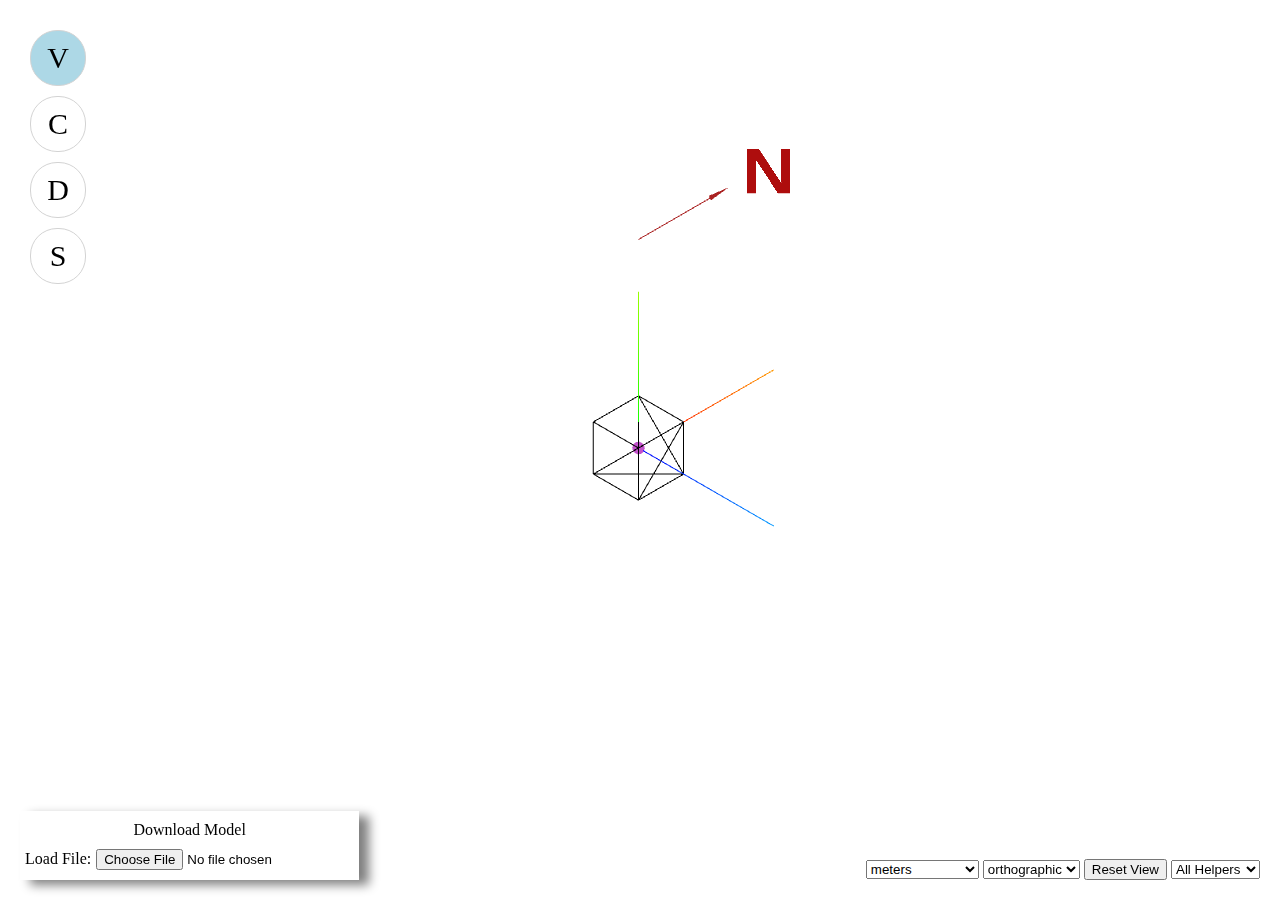
==== index.html @ ad7742c2 "add labels list of selected nodes and segments" ====
<!DOCTYPE html>
<html >
<head>
	<title>3D Pipe Sketching</title>
	
	<meta name="viewport" content="width=device-width, user-scalable=no, minimum-scale=1.0, maximum-scale=1.0">
    
	<link rel="stylesheet" href="css/normalize.css">
	<link rel="stylesheet" href="css/pipe_style.css">
    
    <!--[if IE 9]>    <script src="js-lib/typedarray.js"></script>    <![endif]-->
    
    <script src="js-lib/ieShims.js"></script>
    <script src="js-lib/FileSaver.js"></script>
    <script src="js-lib/three.js"></script>
    <script src="js-lib/OrbitControls.js"></script>
    <script src="js/pipeData.js"></script>
	<script src="js/pipeGeometry.js"></script>
    <script src="js/pipeCalc.js"></script>
	<script src="js/pipe.js"></script>
    <script src="js/index.js"></script>
</head>

<body>
    <div id="piping"></div>
	
	<div id="mode-box">
		<div class="mode-button circle-button" id="view-mode">V</div>
		<div class="mode-button circle-button" id="create-mode">C</div>
		<div class="mode-button circle-button" id="draw-mode">D</div>
		<div class="mode-button circle-button" id="select-mode">S</div>
	
	</div>
	
	<div id="file-box">
		<div id="save-file">Download Model</div>
		<div ><label>Load File:<input type="file"  id="load-file"></label></div>
	</div>
	
	<div id="selected-objects">
		<div>
			Nodes
			<div id="selected-nodes"></div>
		</div>
		<div>
			Segments
			<div id="selected-pipes"></div>
		</div>
	</div>
	
	<div id="bottom-right">
		<select id="unit-selector">
			<option value="m">meters</option>
			<option value="fi">feet and inches</option>
		</select>
		<select id="camera-style">
			<option value="o">orthographic</option>
			<option value="p">perspective</option>
		</select>
		<button id="reset-view">Reset View</button>
		<select id="show-helpers">
			<option value="all">All Helpers</option>
			<option value="none">No Helpers</option>
		</select>
	</div>
	
	<div id="menu-box">
        <div id="position-box" class="menu-group">
            <p>Position</p>
            <div class="y-box">
				<span class="activator"></span>
                <input type="text" id="y-pos">
                <label for="y-pos">ELEVATION</label>
            </div>
            <div class="x-box">
				<span class="activator"></span>
                <input type="text" id="x-pos">
                <label for="x-pos">NORTH</label>
            </div>
            <div class="z-box">
				<span class="activator"></span>
                <input type="text" id="z-pos">
                <label for="z-pos">EAST</label>
            </div>
        </div>
        <div id="delta-box"class="menu-group">
            <p>Delta</p>
            <div class="y-box">
				<span class="activator"></span>
                <input type="text" id="y-delta">
                <label for="y-delta">ELEVATION</label>
            </div>
            <div class="x-box">
				<span class="activator"></span>
                <input type="text" id="x-delta"></input>
                <label for="x-delta">NORTH</label>
            </div>
            <div class="z-box">
				<span class="activator"></span>
                <input type="text" id="z-delta">
                <label for="z-delta">EAST</label>
            </div>
            <div class="l-box">
				<span class="activator"></span>
                <input type="text" id="l-delta">
                <label for="l-delta">LENGTH</label>
            </div>
			<div class="d1-box">
				<input type="text" id="diameter">
				<label for="diam1">DIAMETER</label>
			</div>
        </div>
		
    </div>

</body>
</html>
---- css/pipe_style.css ----
html{
    height:100%;
}

body{
    position:absolute;
    margin:0px;
    top:0px;
    bottom:0px;
    left:0px;
    right:0px;
}

#piping{
	width:100%;
	overflow:hidden;
	height:100%;
}


.hidden{
	display:none;
}

/* selected objects */
/*=========================================*/

div#selected-objects{
    position:absolute;
    right:20px;
    top:20px;
}

div#selected-objects div.obj{
	display:flex;
	justify-content: space-between;
	width:500px;
}

/* bottom right */
/*=========================================*/

div#bottom-right{
    position:absolute;
    right:20px;
    bottom:20px;
}


/* menu box */
/*=========================================*/

div#menu-box{
    position:absolute;
    right:20px;
    top:20px;
}

div#menu-box input{
    background:rgba(256,256,256,0.0);
}

.menu-group p{
    margin:0px 0px 5px 0px;
	font-weight:bold;
}

.menu-group {
	background:rgba(256,256,256,0.8);
	padding:10px;
    margin:0px 0px 10px 0px;
	border-left:3px solid green;
	box-shadow: 10px 5px 10px grey;
}

.menu-group div{
	margin-top:5px;
}

.menu-group  input{
    width:90px;
    border:none;
	vertical-align:middle;
}

.menu-group div .activator{
	display:inline-block;
    min-width:15px;
	vertical-align:middle;
    height:15px;
    border: 1px solid lightGrey;
    border-radius:8px;
}

.menu-group  div:hover .activator{
	background:lightBlue;
}

.menu-group  div.active .activator:hover{
	background:lightCoral;
}

.menu-group  div.active .activator{
	background:lightGrey;
}

div#delta-box{
    display:none;
}

div#delta-box input{
    border:none;
}

/* circle buttons */
/*=========================================*/

.circle-button{
	background-color:white;
	padding:10px;
	width:34px;
    border: 1px solid lightGrey;
    border-radius:27px;
	text-align:center;
	font-size:30px;
	margin:10px;
}

.circle-button:hover{
	background-color:lightGreen;
}

.circle-button.active{
	background:lightBlue;
}

.circle-button.suspended{
	background:lightCoral;
}

.circle-button:hover::after{
	position:absolute;
	left:70px;
	font-size:15px;
}

/* mode box */
/*=========================================*/

div#mode-box{
    position:absolute;
    left:20px;
    top:20px;
}

#view-mode:hover::after{
	content: "View mode";
}

#create-mode:hover::after{
	content: "Create mode";
}

#draw-mode:hover::after{
	content: "Draw mode";
}

#select-mode:hover::after{
	content: "Select mode";
}

/* file box */
/*=========================================*/

div#file-box{
    position:absolute;
    left:20px;
    bottom:20px;
	box-shadow: 10px 5px 10px grey;
	background-color:white;
	padding:5px;
}

#save-file{
	background-color:white;
	padding:5px;
	text-align:center;
}

#save-file:hover{
	background-color:lightgreen;
}

#load-file{
	padding: 5px;
}
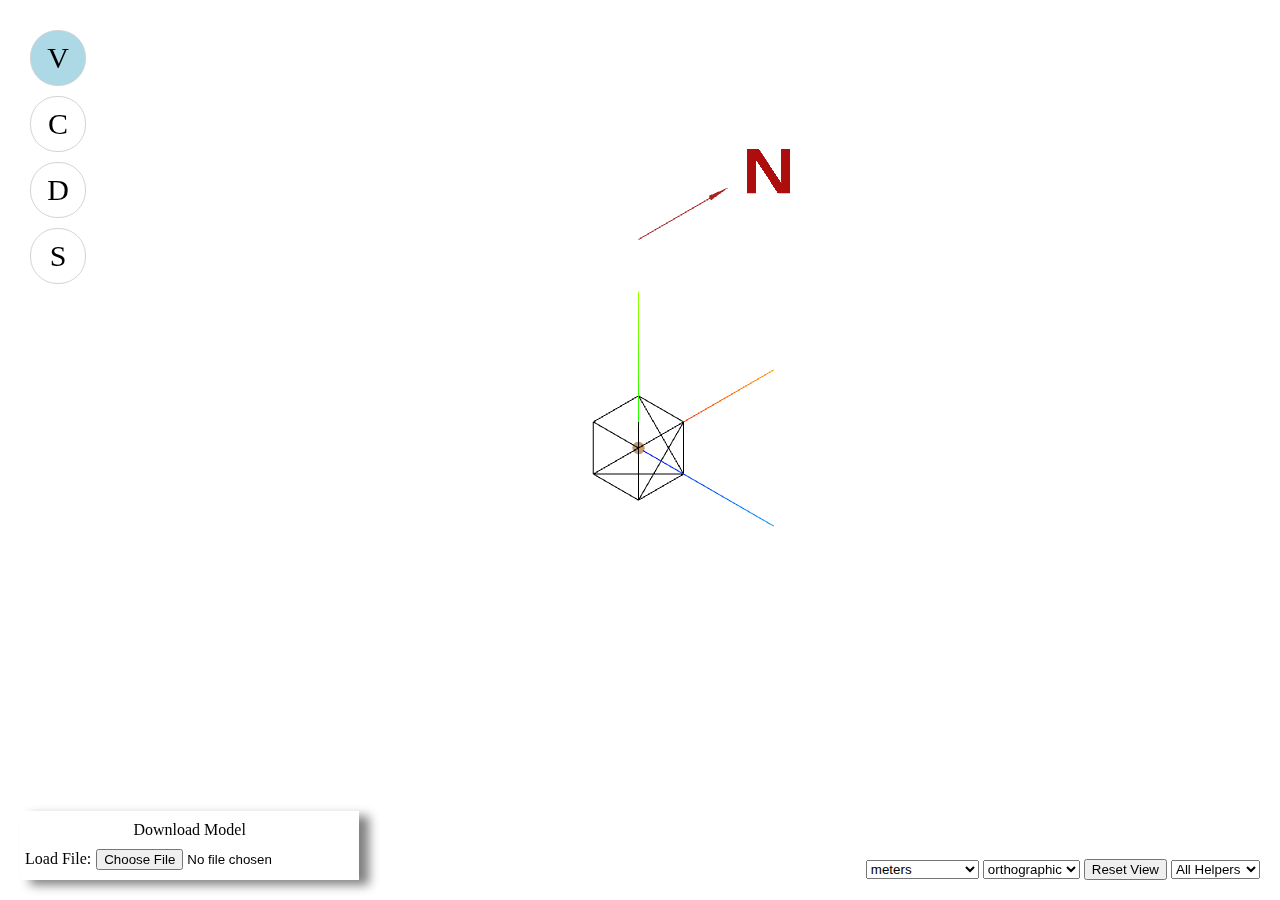
==== commit 3d01b32d: "allow bounding box to be hidden" ====
--- a/index.html
+++ b/index.html
@@ -49,6 +49,7 @@
 	</div>
 	
 	<div id="bottom-right">
+	
 		<select id="unit-selector">
 			<option value="m">meters</option>
 			<option value="fi">feet and inches</option>
@@ -61,7 +62,9 @@
 		<select id="show-helpers">
 			<option value="all">All Helpers</option>
 			<option value="none">No Helpers</option>
+			<option value="no-box">No Box</option>
 		</select>
+			
 	</div>
 	
 	<div id="menu-box">
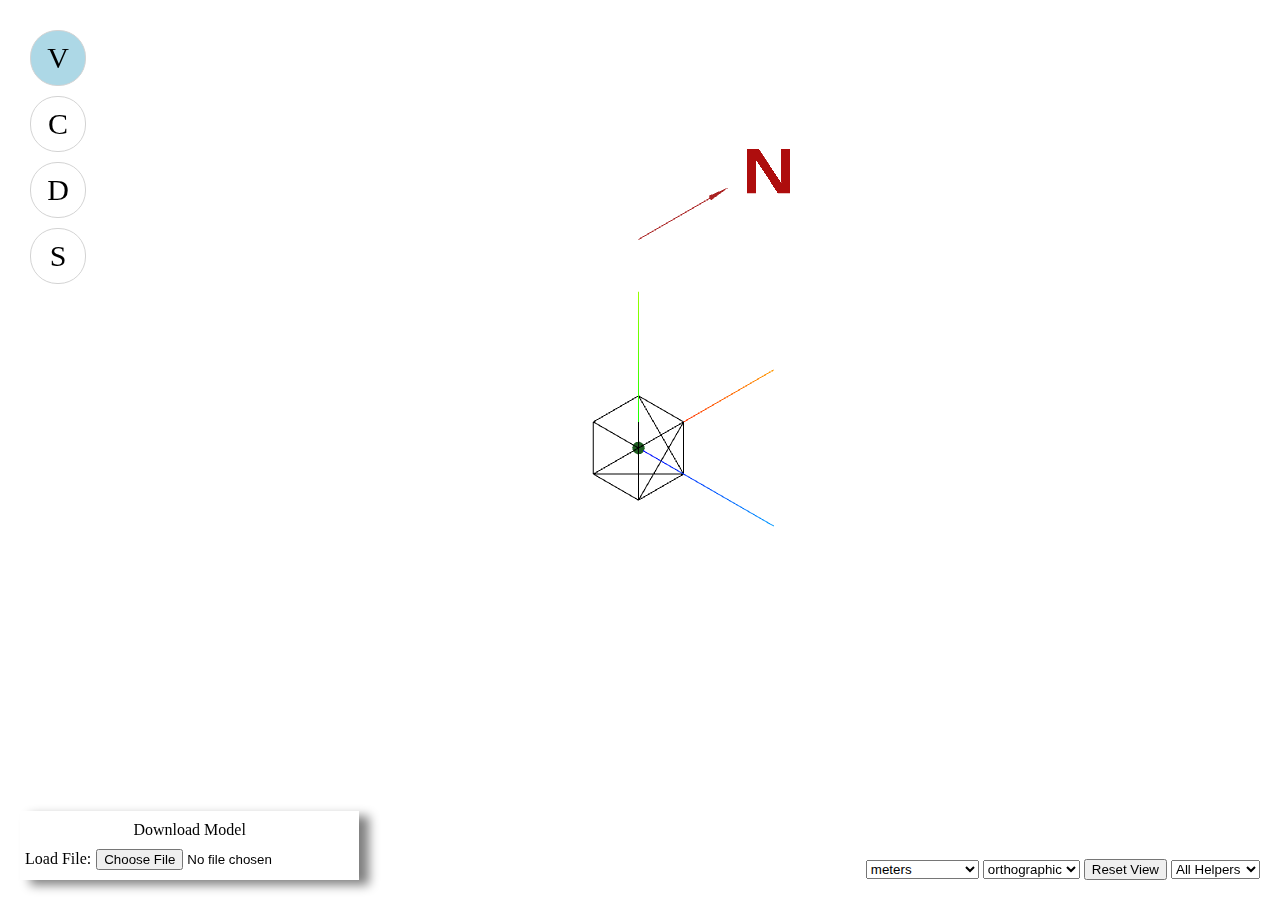
==== commit ada13792: "cleanups" ====
--- a/index.html
+++ b/index.html
@@ -39,11 +39,11 @@
 	
 	<div id="selected-objects">
 		<div>
-			Nodes
+			<h3>Nodes</h3>
 			<div id="selected-nodes"></div>
 		</div>
 		<div>
-			Segments
+			<h3>Segments</h3>
 			<div id="selected-pipes"></div>
 		</div>
 	</div>
@@ -86,7 +86,7 @@
                 <label for="z-pos">EAST</label>
             </div>
         </div>
-        <div id="delta-box"class="menu-group">
+        <div id="delta-box" class="menu-group">
             <p>Delta</p>
             <div class="y-box">
 				<span class="activator"></span>
@@ -95,7 +95,7 @@
             </div>
             <div class="x-box">
 				<span class="activator"></span>
-                <input type="text" id="x-delta"></input>
+                <input type="text" id="x-delta">
                 <label for="x-delta">NORTH</label>
             </div>
             <div class="z-box">
--- a/css/pipe_style.css
+++ b/css/pipe_style.css
@@ -35,6 +35,8 @@
 	display:flex;
 	justify-content: space-between;
 	width:500px;
+	border-top:1px solid black;
+	padding:3px;
 }
 
 /* bottom right */
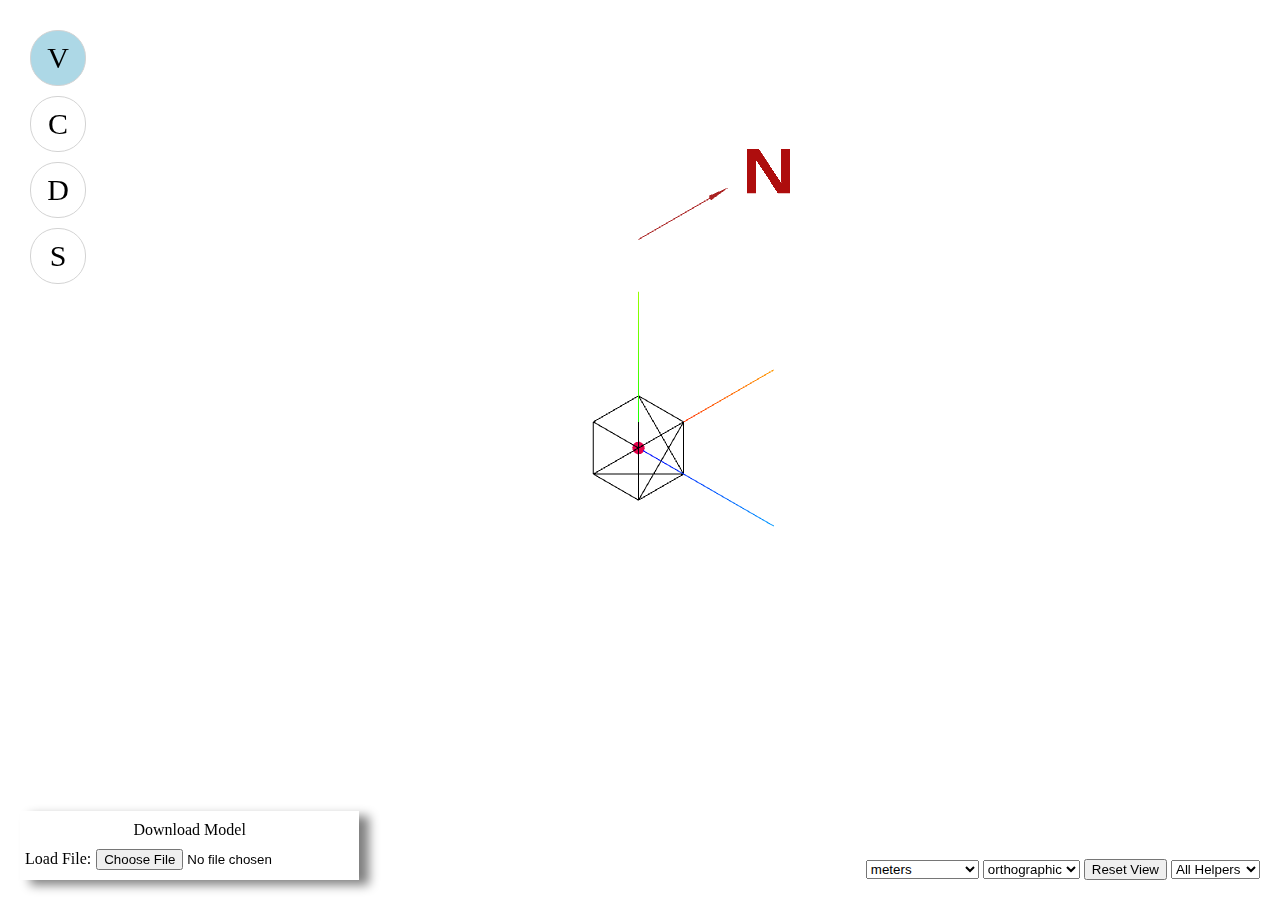
==== commit fd05be88: "make file loader extendable" ====
--- a/index.html
+++ b/index.html
@@ -19,6 +19,7 @@
     <script src="js/pipeCalc.js"></script>
 	<script src="js/pipe.js"></script>
     <script src="js/index.js"></script>
+	<script src="js-addons/VF_FF3_importer.js"></script>
 </head>
 
 <body>
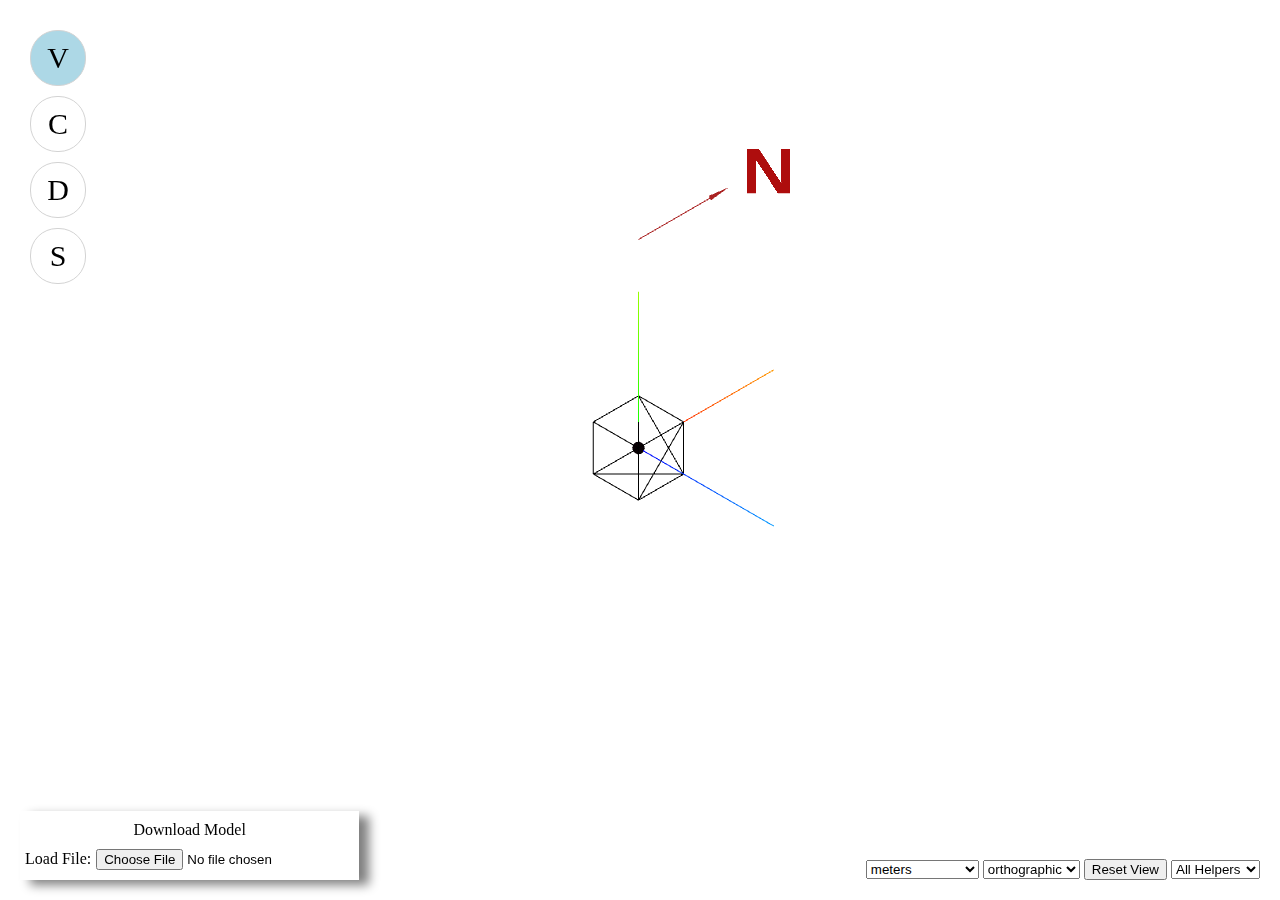
==== commit 1c6345a1: "load VFxl files" ====
--- a/index.html
+++ b/index.html
@@ -19,6 +19,8 @@
     <script src="js/pipeCalc.js"></script>
 	<script src="js/pipe.js"></script>
     <script src="js/index.js"></script>
+	
+	<script src="js-lib/xlsx.core.min.js"></script>
 	<script src="js-addons/VF_FF3_importer.js"></script>
 </head>
 
--- a/css/pipe_style.css
+++ b/css/pipe_style.css
@@ -34,7 +34,7 @@
 div#selected-objects div.obj{
 	display:flex;
 	justify-content: space-between;
-	width:500px;
+	/*width:500px; */
 	border-top:1px solid black;
 	padding:3px;
 }
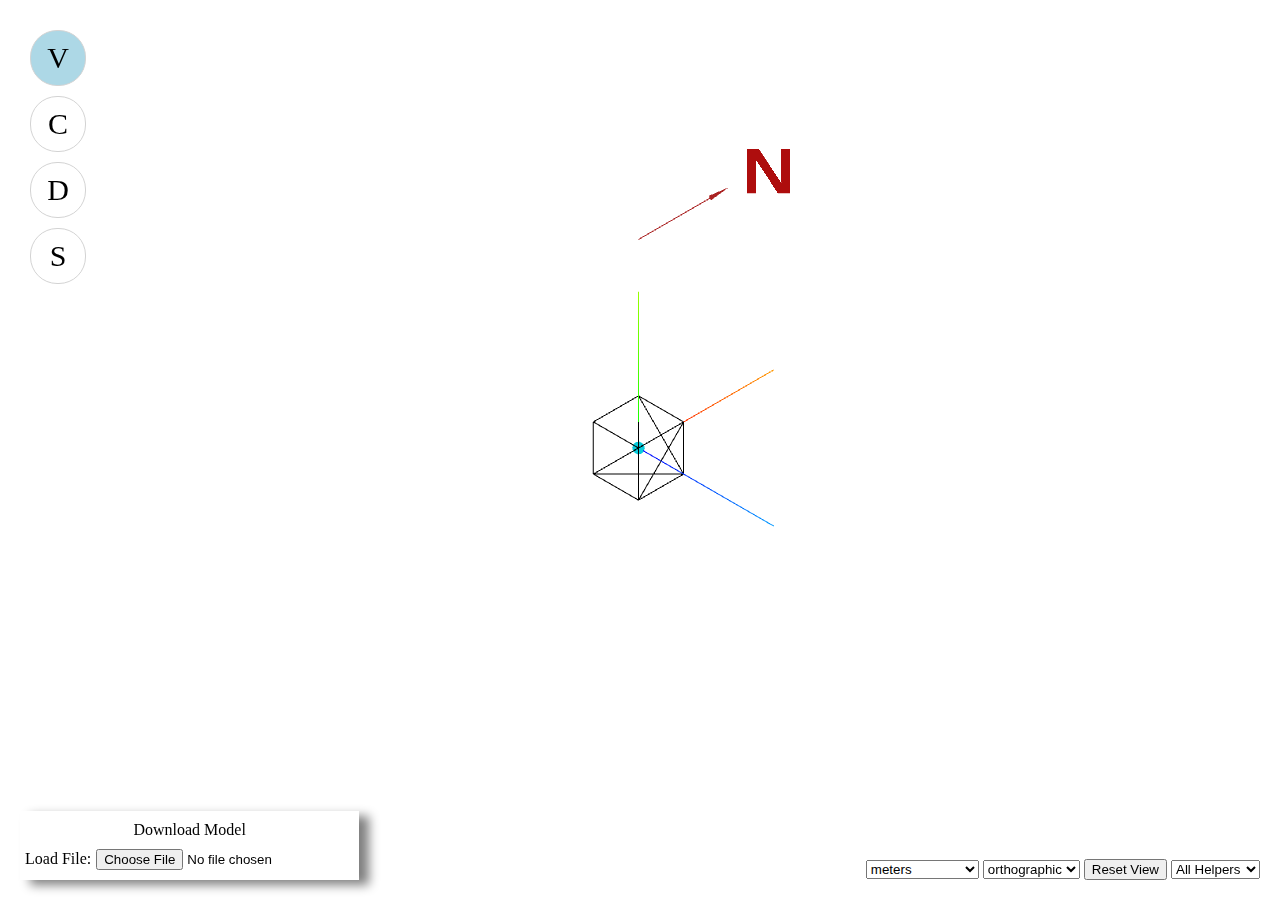
==== commit 3fb8b66e: "display selected elems as tables" ====
--- a/index.html
+++ b/index.html
@@ -43,7 +43,7 @@
 	<div id="selected-objects">
 		<div>
 			<h3>Nodes</h3>
-			<div id="selected-nodes"></div>
+			<table id="selected-nodes"></table>
 		</div>
 		<div>
 			<h3>Segments</h3>
--- a/css/pipe_style.css
+++ b/css/pipe_style.css
@@ -31,12 +31,8 @@
     top:20px;
 }
 
-div#selected-objects div.obj{
-	display:flex;
-	justify-content: space-between;
-	/*width:500px; */
-	border-top:1px solid black;
-	padding:3px;
+div#selected-objects .obj > td{
+	padding:3px 5px;
 }
 
 /* bottom right */
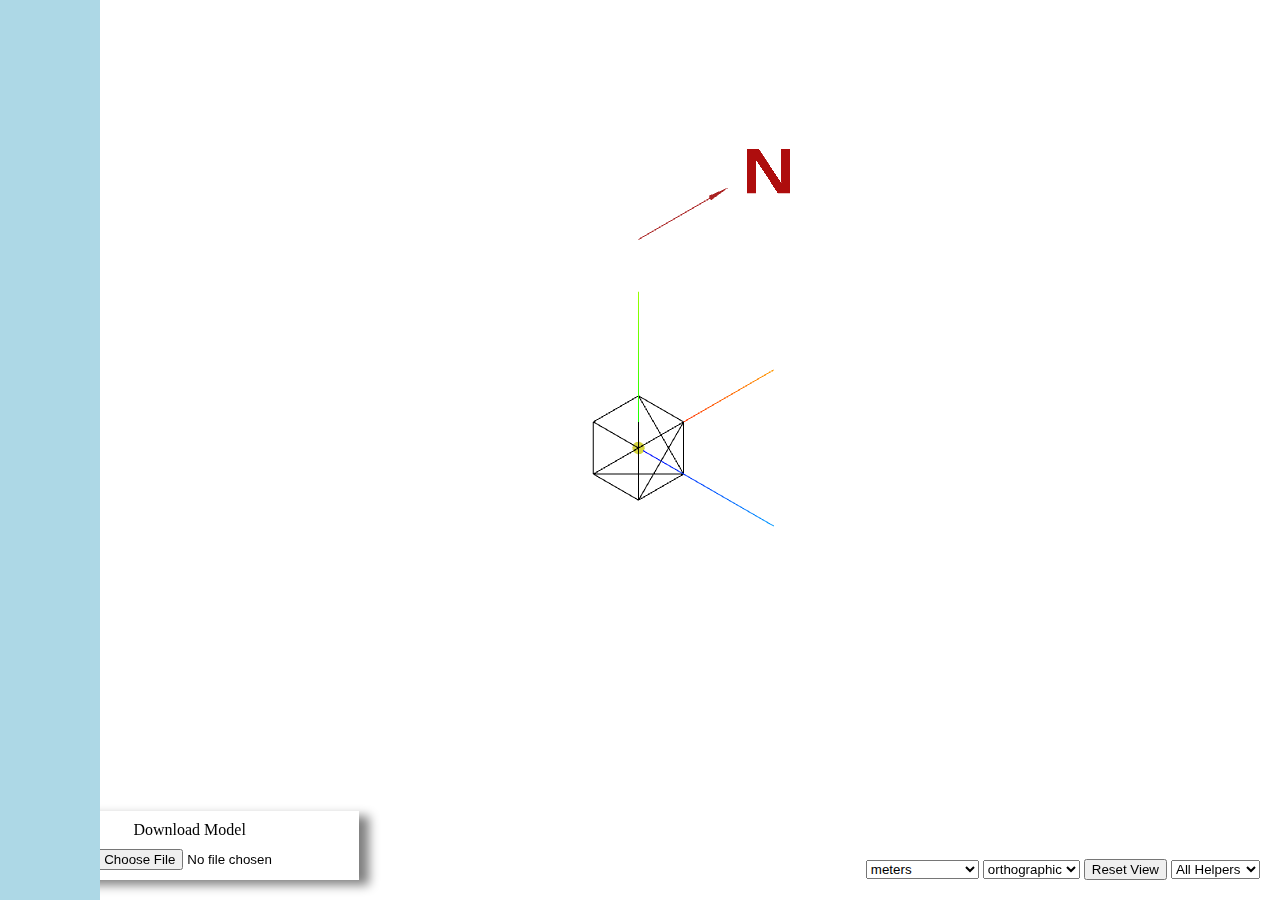
==== commit 85cb3e3b: "add left menu" ====
--- a/index.html
+++ b/index.html
@@ -118,6 +118,9 @@
         </div>
 		
     </div>
+    
+    <div id="left-menu">
+    </div>
 
 </body>
 </html>--- a/css/pipe_style.css
+++ b/css/pipe_style.css
@@ -191,4 +191,24 @@
 
 #load-file{
 	padding: 5px;
-}+}
+
+/* left menu */
+/*=========================================*/
+
+div#left-menu{
+    background-color:lightblue;
+    height:100%;
+    position:absolute;
+    width:100px;
+    left:-80px;
+    top:0px;
+}
+
+div#left-menu:hover{
+    left:0px;
+}
+
+
+
+
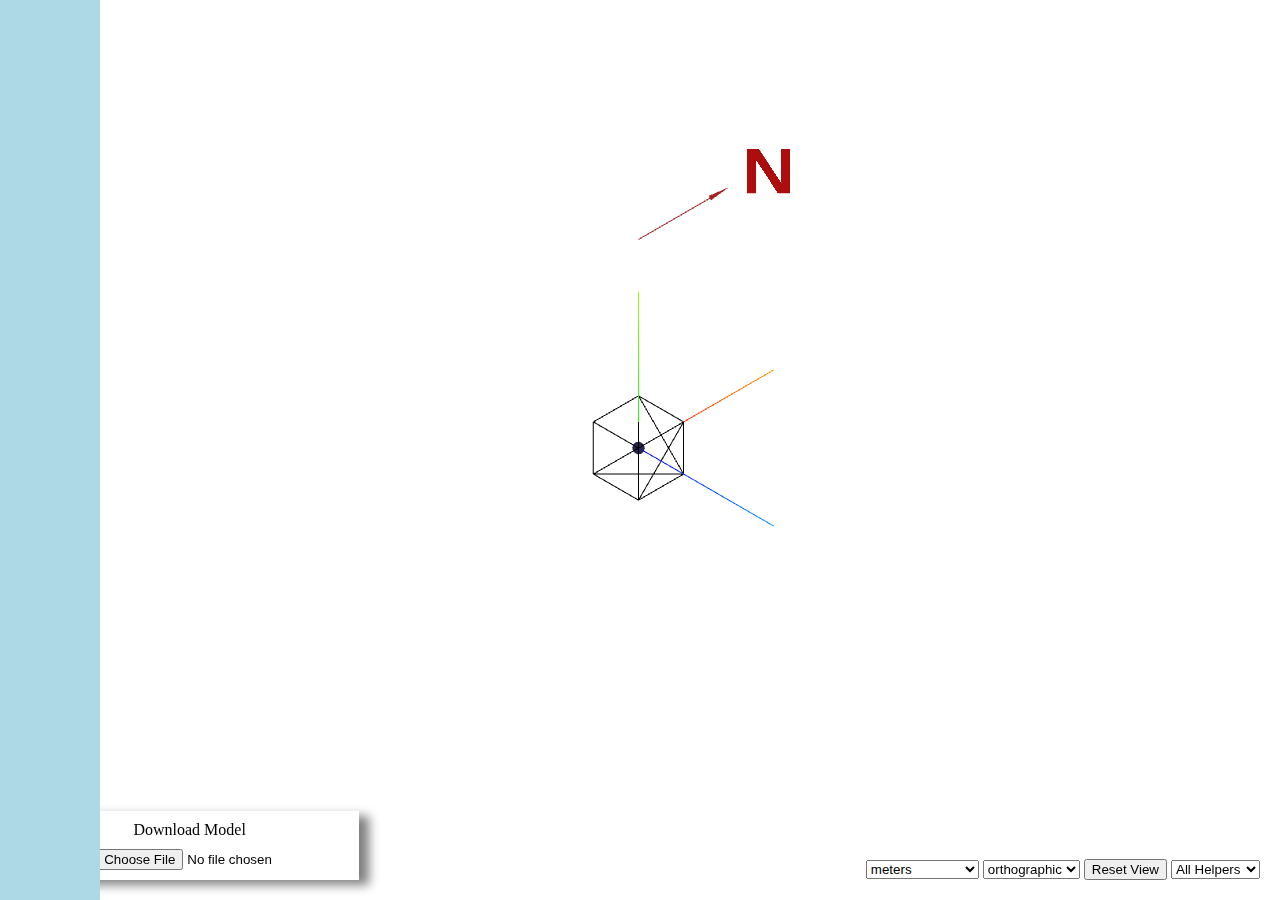
==== commit 3fb181cc: "show element info on hover while in select mode" ====
--- a/index.html
+++ b/index.html
@@ -47,7 +47,7 @@
 		</div>
 		<div>
 			<h3>Segments</h3>
-			<div id="selected-pipes"></div>
+			<table id="selected-pipes"></table>
 		</div>
 	</div>
 	
